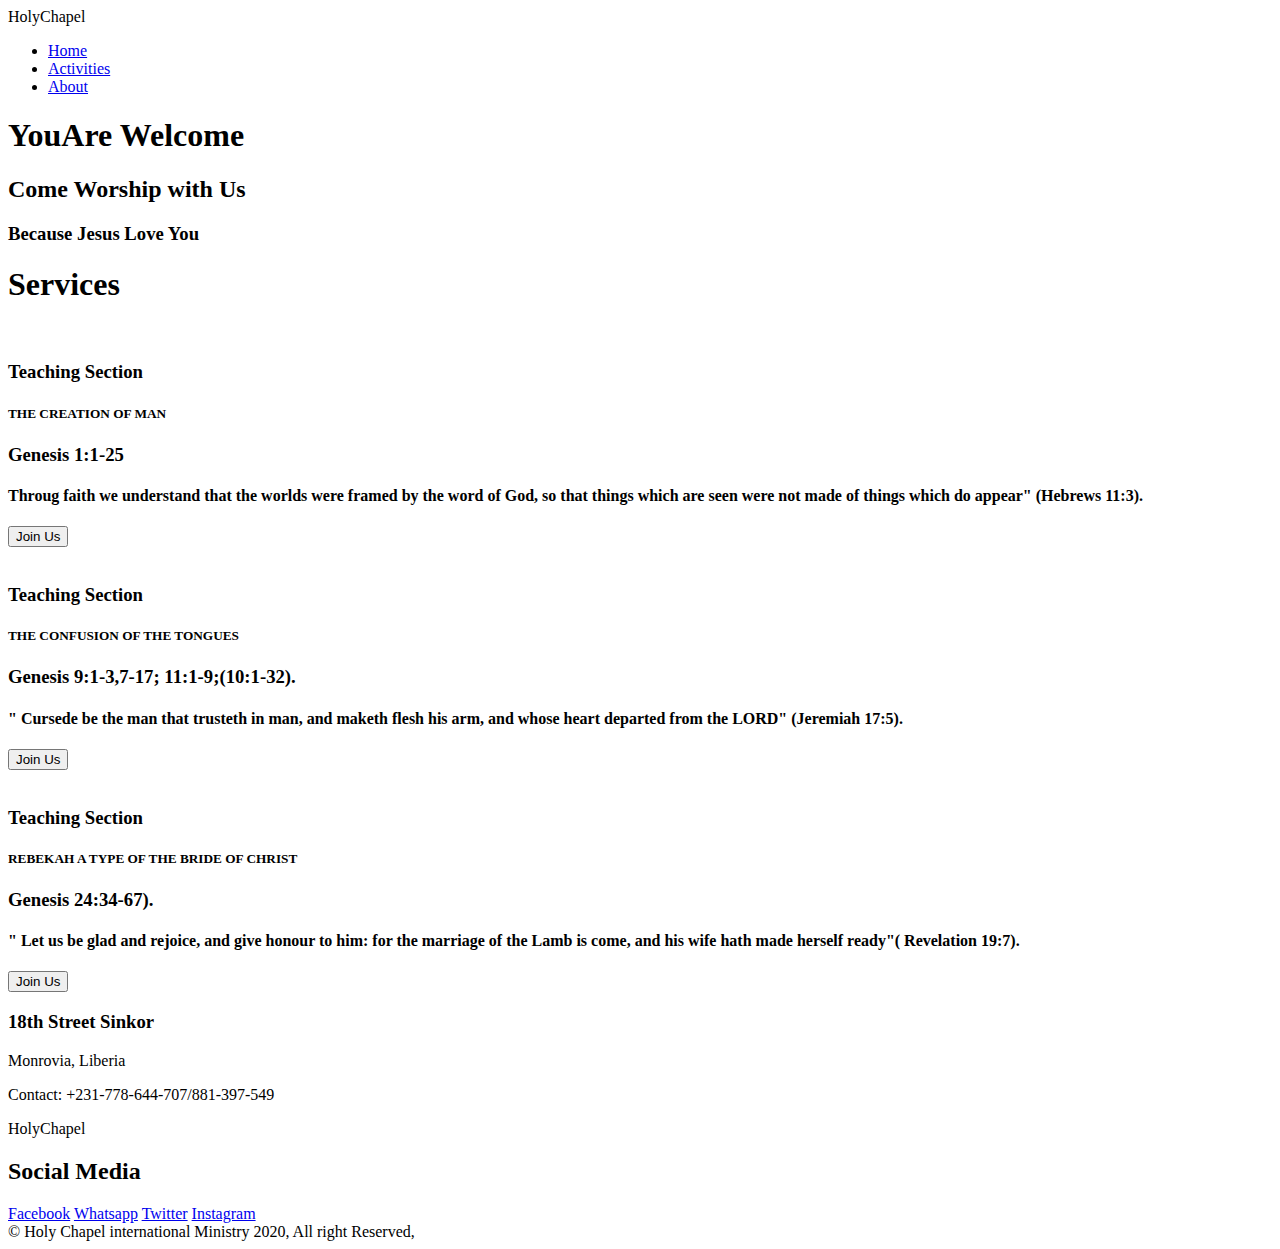
==== index.html @ dd9e16ad "Add files via upload" ====
<!DOCTYPE html>
<html lang="en">
<head>
    <meta charset="UTF-8">
    <meta http-equiv="X-UA-Compatible" content="IE=edge">
    <meta name="viewport" content="width=device-width, initial-scale=1.0">
    <title>Holy Chapel</title>
    <link rel="stylesheet" href="./styleSheet/style.css">

</head>
<body>

<!-- head markup -->

    <header>
      <div class="header__container">
        <div class="logo">Holy<span>Chapel</span></div>
        <ul class="nav">
            <li><a href="#">Home</a></li>
            <li><a href="activities.html">Activities</a></li>
            <li><a href="about.html">About</a></li>
        </ul>
      </div>
    </header>



    <section class="main">
        <div class="main__container">
            <h1><span class="you">You</span>Are Welcome</h1>
            <h2>Come Worship with Us</h2>
            <h3>Because Jesus Love <span class="you">You</span></h3>
        </div>
    </section>

    <!-- services section -->

    <div class="section">
        <h1 class="service__title">Services</h1>
        <div class="service__container">
        <div class="service__card-container">
            <div class="service__card">
                <img src="bishor 1.jpg" alt="">
                <h3>Teaching Section</h3>
                <h5>THE CREATION OF MAN</h5>

                <h3> Genesis 1:1-25</h3>
                <h4>Throug faith we understand that the worlds were framed by the word of God, so that things which are seen were not made of
                    things which do appear" (Hebrews 11:3). </h4>
            

                <button class="join">Join Us</button>
            </div>
            <div class="service__card">
                <img src="hc2.jpg" alt="">
                <h3>Teaching Section</h3>
                <h5>THE CONFUSION OF THE TONGUES</h5>
                <h3> Genesis 9:1-3,7-17; 11:1-9;(10:1-32). </h3>
                <h4>" Cursede be the man that trusteth in man, and maketh flesh his arm, and whose heart departed from the LORD" (Jeremiah 17:5). </h4>
                
                <button class="join">Join Us</button>
            </div>
            <div class="service__card">
                <img src="hcm3.jpg" alt="">
                <h3>Teaching Section</h3>
                <h5>REBEKAH A TYPE OF THE BRIDE OF CHRIST</h5>
                <h3> Genesis 24:34-67). </h3>
                <h4>" Let us be glad and rejoice, and give honour to him: for the marriage of the Lamb is come, and his wife hath made herself ready"( Revelation 19:7). </h4>
                
                <button class="join">Join Us</button>
            </div>
        </div>
        </div>
    </div>
 <footer class="footer">
     <div class="footer__container">
         <div class="footer__card">
             <h3>18th Street Sinkor</h3>
             <p>Monrovia, Liberia</p>
             <p>Contact: +231-778-644-707/881-397-549</p>
         </div>

         <div> <div class="logo">Holy<span>Chapel</span></div></div>

         <div class="social__media">
             <h2>Social Media</h2>
             <a href="facebook.com">Facebook</a>
             <a href="#">Whatsapp</a>
             <a href="#">Twitter</a>
             <a href="#">Instagram</a>
         </div>
     </div>

     <div class="copy__right">&copy Holy Chapel international Ministry 2020, All right Reserved,</div>
 </footer>

</body>
</html>
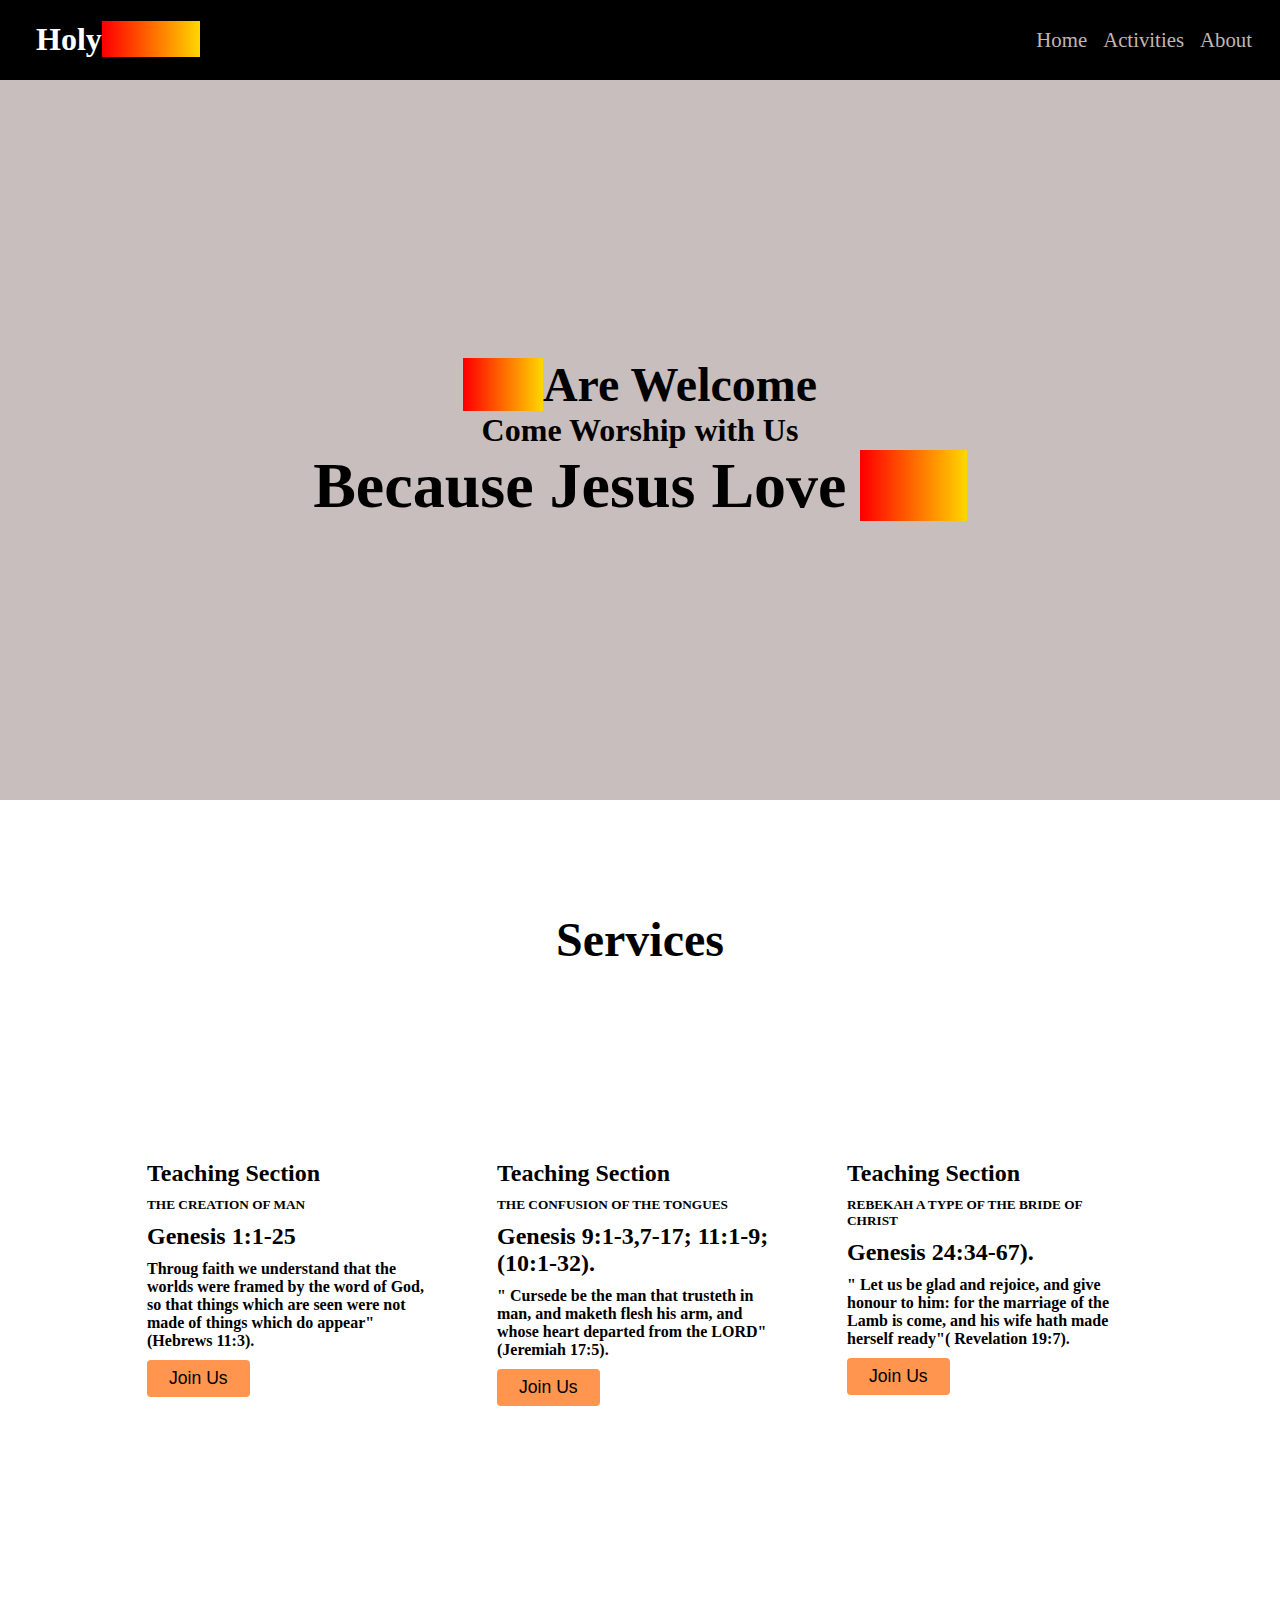
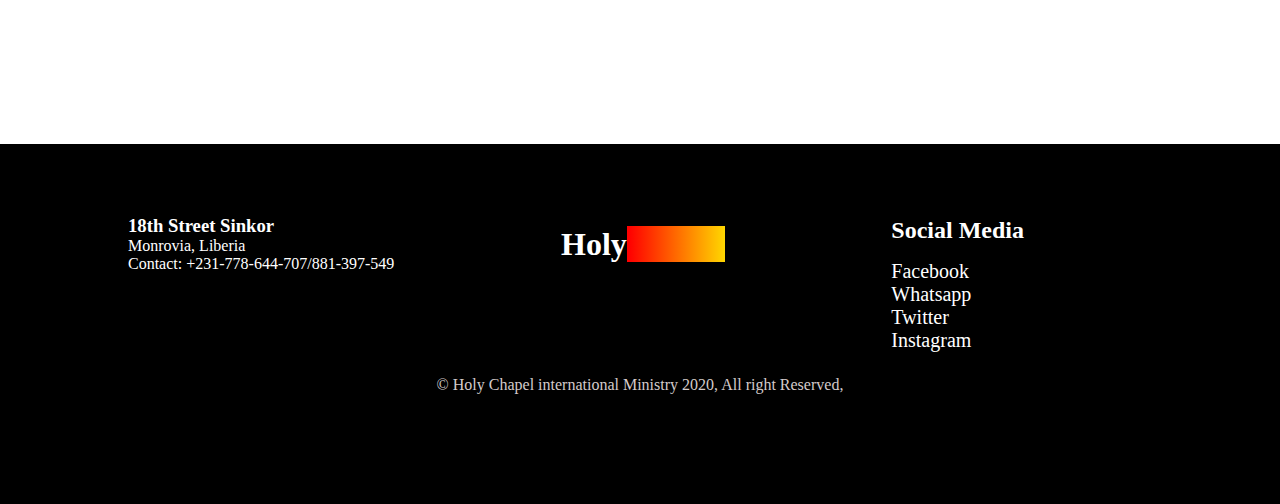
==== commit 181d0517: "Change Style link" ====
--- a/index.html
+++ b/index.html
@@ -5,7 +5,7 @@
     <meta http-equiv="X-UA-Compatible" content="IE=edge">
     <meta name="viewport" content="width=device-width, initial-scale=1.0">
     <title>Holy Chapel</title>
-    <link rel="stylesheet" href="./styleSheet/style.css">
+    <link rel="stylesheet" href="style.css">
 
 </head>
 <body>
@@ -40,7 +40,7 @@
         <div class="service__container">
         <div class="service__card-container">
             <div class="service__card">
-                <img src="bishor 1.jpg" alt="">
+                <img src="bishor1.jpg" alt="">
                 <h3>Teaching Section</h3>
                 <h5>THE CREATION OF MAN</h5>
 
@@ -95,4 +95,4 @@
  </footer>
 
 </body>
-</html>+</html>
--- a/style.css
+++ b/style.css
@@ -0,0 +1,395 @@
+*{
+    margin: 0;
+    padding: 0;
+    box-sizing: border-box;
+}
+
+
+
+/* header styling */
+
+header{
+    background: black;
+    display: flex;
+    width: 100%;
+    justify-content: center;
+    height: 80px;
+    position: sticky;
+    z-index: 99;
+}
+
+.header__container{
+    margin: 5px 20px;
+    display: flex;
+    justify-content: space-between;
+    width: 100%;
+
+}
+
+.logo span{
+    -webkit-text-fill-color: transparent;
+    -moz-text-fill-color: transparent;
+    background-color: gold;
+    background-image: linear-gradient(to right, red 0%, red 2%, gold 100%);
+}
+
+.logo{
+    color: #fff;
+    font-size: 2rem;
+    font-weight: bold;
+    padding: 1rem;
+}
+
+.nav{
+    display: flex;
+    align-items: center;
+}
+
+.nav li{
+    padding: 0 8px;
+    margin: 0 auto;
+    list-style: none;
+}
+
+.nav li a{
+    text-decoration: none;
+    color: rgb(192, 182, 182);
+    font-size: 1.3rem;
+}
+
+/* main styling */
+
+.main{
+    display: grid;
+    grid-template-columns: 1fr;
+    justify-content: center;
+    align-items: center;
+    width: 100%;
+    height: 80vh;
+    background: rgb(201, 190, 190);
+    background-image: url(../img/header.jpg);
+    background-size: cover;
+    background-repeat: no-repeat;
+    background-position: center;
+
+}
+
+.you{
+    
+    -webkit-text-fill-color: transparent;
+    -moz-text-fill-color: transparent;
+    background-color: gold;
+    background-image: linear-gradient(to right, red 0%, red 2%, gold 100%);
+}
+
+
+.main__container{
+    margin: 4rem auto;
+    text-align: center;
+}
+
+.main__container h1{
+    font-size: 3rem;
+    font-weight: bold;
+}
+
+.main__container h2{
+    font-size: 2rem;
+}
+
+.main__container h3{
+    font-size: 4rem;
+}
+
+/* services styling */
+
+.section{
+    display: grid;
+    width: 100%;
+    height: 80vh;
+    justify-content: center;
+    text-align: center;
+    margin: 7rem auto;
+}
+
+.service__title{
+    font-size: 3rem;
+}
+
+.service__container{
+    display: flex;
+    justify-content: center;
+    align-items: center;
+    width: 100%;
+}
+
+.service__card-container{
+    display: grid;
+    grid-template-columns: 1fr 1fr 1fr;
+}
+
+.service__card{
+    width: 350px;
+    height: 450px;
+    padding: 4px 2rem;
+    text-align: start;
+}
+
+.service__card img{
+    width: 300px;
+    border-radius: 3px;
+}
+
+.service__card h3{
+    font-size: 1.5rem;
+    padding: 10px 0;
+}
+
+.service__card button{
+    padding: 8px 22px;
+    margin: 10px 0;
+    font-size: 1.1rem;
+    border: 3px;
+    border: none;
+    border-radius: 4px;
+    cursor: pointer;
+    background-color: rgba(255, 102, 0, 0.692);
+
+
+}
+
+/* footerStyling */
+
+.footer{
+    background: black;
+    width: 100%;
+    height: 40vh;
+}
+
+.footer__container{
+    display: flex;
+    align-items: center;
+    width: 80%;
+    height: 200px;
+    margin: 2rem 4rem;
+    justify-content: space-between;
+    padding: 0 4rem;
+}
+
+.footer__card{
+    color: #fff;
+}
+
+.social__media{
+    display: flex;
+    flex-direction: column;
+    justify-content: center;
+}
+
+.social__media h2{
+    color: #fff;
+    margin-top: 5rem;
+    margin-bottom: 1rem;;
+}
+.social__media a{
+    text-decoration: none;
+    font-size: 1.25rem;
+    color: #fff;
+}
+
+.copy__right{
+    color: rgb(212, 203, 203);
+    width: 100%;
+    margin: 2rem auto;
+    text-align: center;
+}
+
+
+/* about page Styling */
+
+.about{
+    width: 100%;
+    height: 100vh;
+    display: grid;
+    grid-template-columns: 1fr;
+    background-image: url(../img/holychapel\ .jpg);
+    background-size: cover;
+    background-repeat: no-repeat;
+    background-position: center;
+
+}
+
+.about__container{
+    display: grid;
+    grid-template-columns: 1fr 1fr;
+    width: 100%;
+    height: 100vh;
+    justify-content: center;
+}
+
+.about__card{
+    width: 450px;
+    height: 500px;
+    margin: 6rem auto;
+    background-color: grey;
+    border-radius: 5px;
+    padding: 2rem 4rem;
+}
+
+form{
+    margin-top: 3rem;
+    display: flex;
+    flex-direction: column;
+}
+ form :nth-child(1){
+     padding: 18px 10px;
+     border: none;
+     border-radius: 4px;
+     height: 3rem;
+     font-size: 1.2rem;
+     outline: none;
+ }
+ form :nth-child(2){
+     padding: 18px 10px;
+     border: none;
+     border-radius: 4px;
+     height: 3rem;
+     font-size: 1.2rem;
+     margin-top: .58rem;
+     outline: none;
+ }
+
+ .about__message{
+     margin-top: .5rem;
+     height: 12rem;
+     border: none;
+     border-radius: 4px;
+     display: flex;
+     width: 100%;
+     padding-bottom:9rem ;
+     outline: none;
+     font-size: 1.2rem;
+     padding-left: 10px;
+ }
+ 
+
+ form button{
+     margin-top: .5rem;
+     width: 9rem;
+     height: 3.2rem;
+     text-align: center;
+     padding: 0 3rem;
+     border:none;
+     border-radius: 4px;
+     outline: none;
+     font-size: 1.1rem;
+
+ }
+
+ /* activities styling */
+
+ .activities__banner{
+     
+     background-size: cover;
+     background-position: center;
+     background-repeat: no-repeat;
+     width: 100%;
+     height: 100vh;
+     background-color: rgba(0,0,0,0.9);
+ }
+
+ .activities__container{
+     display: flex;
+     flex-direction: column;
+     justify-content: center;
+     align-items: center;
+     width: 80%;
+     height: 100%;
+     margin: 0 auto;
+
+ }
+
+ .activities__container h2{
+     font-size: 4rem;
+ }
+
+ .activities__container h3{
+     color: #fff;
+     font-size: 2rem;
+     padding: 1.1rem 0;
+ }
+
+ .activities__container p {
+     font-size: 1.1rem;
+     color: black;
+     font-weight: bold;
+     padding: 1rem 2rem;
+     background-color: rgb(196, 184, 184);
+     border-radius: 2rem;
+ }
+
+ .activities__container h1{
+     font-size: 2.4rem;
+     padding: .3rem 0;
+ }
+
+ .activities__container ul{
+     display: flex;
+     justify-content: center;
+     align-items: center;
+ }
+
+ .activities__container ul li{
+     padding: 1rem 2rem;
+     list-style: none;
+ }
+
+ .activities__container ul li a{
+     font-size: 2rem;
+     text-decoration: none;
+     background-color: rgba(255, 102, 0, 0.692);
+     color:black;
+     padding: 10px 14px;
+     border: none;
+     border-radius: 5px;
+ }
+
+
+ /* schelule styling */
+
+ .schedule{
+     width: 100%;
+     height: 80vh;
+     margin: 3rem auto;
+ }
+
+ .schedule__container{
+     width: 100%;
+     display: flex;
+     margin: 0 auto;
+     flex-direction: column;
+     justify-content: center;
+     text-align: center;
+ }
+
+ .schedule__container h2{
+     font-size: 3rem;
+     margin: 3rem auto;
+ }
+
+ .schedule__container h3{
+     font-size: 2rem;
+ }
+
+ .schedule__card-container{
+     display: flex;
+     justify-content: space-between;
+
+ }
+
+ .schedule__card{
+     width: 400px;
+     padding: 3rem 2rem;
+ }
+
+ /* video styling */
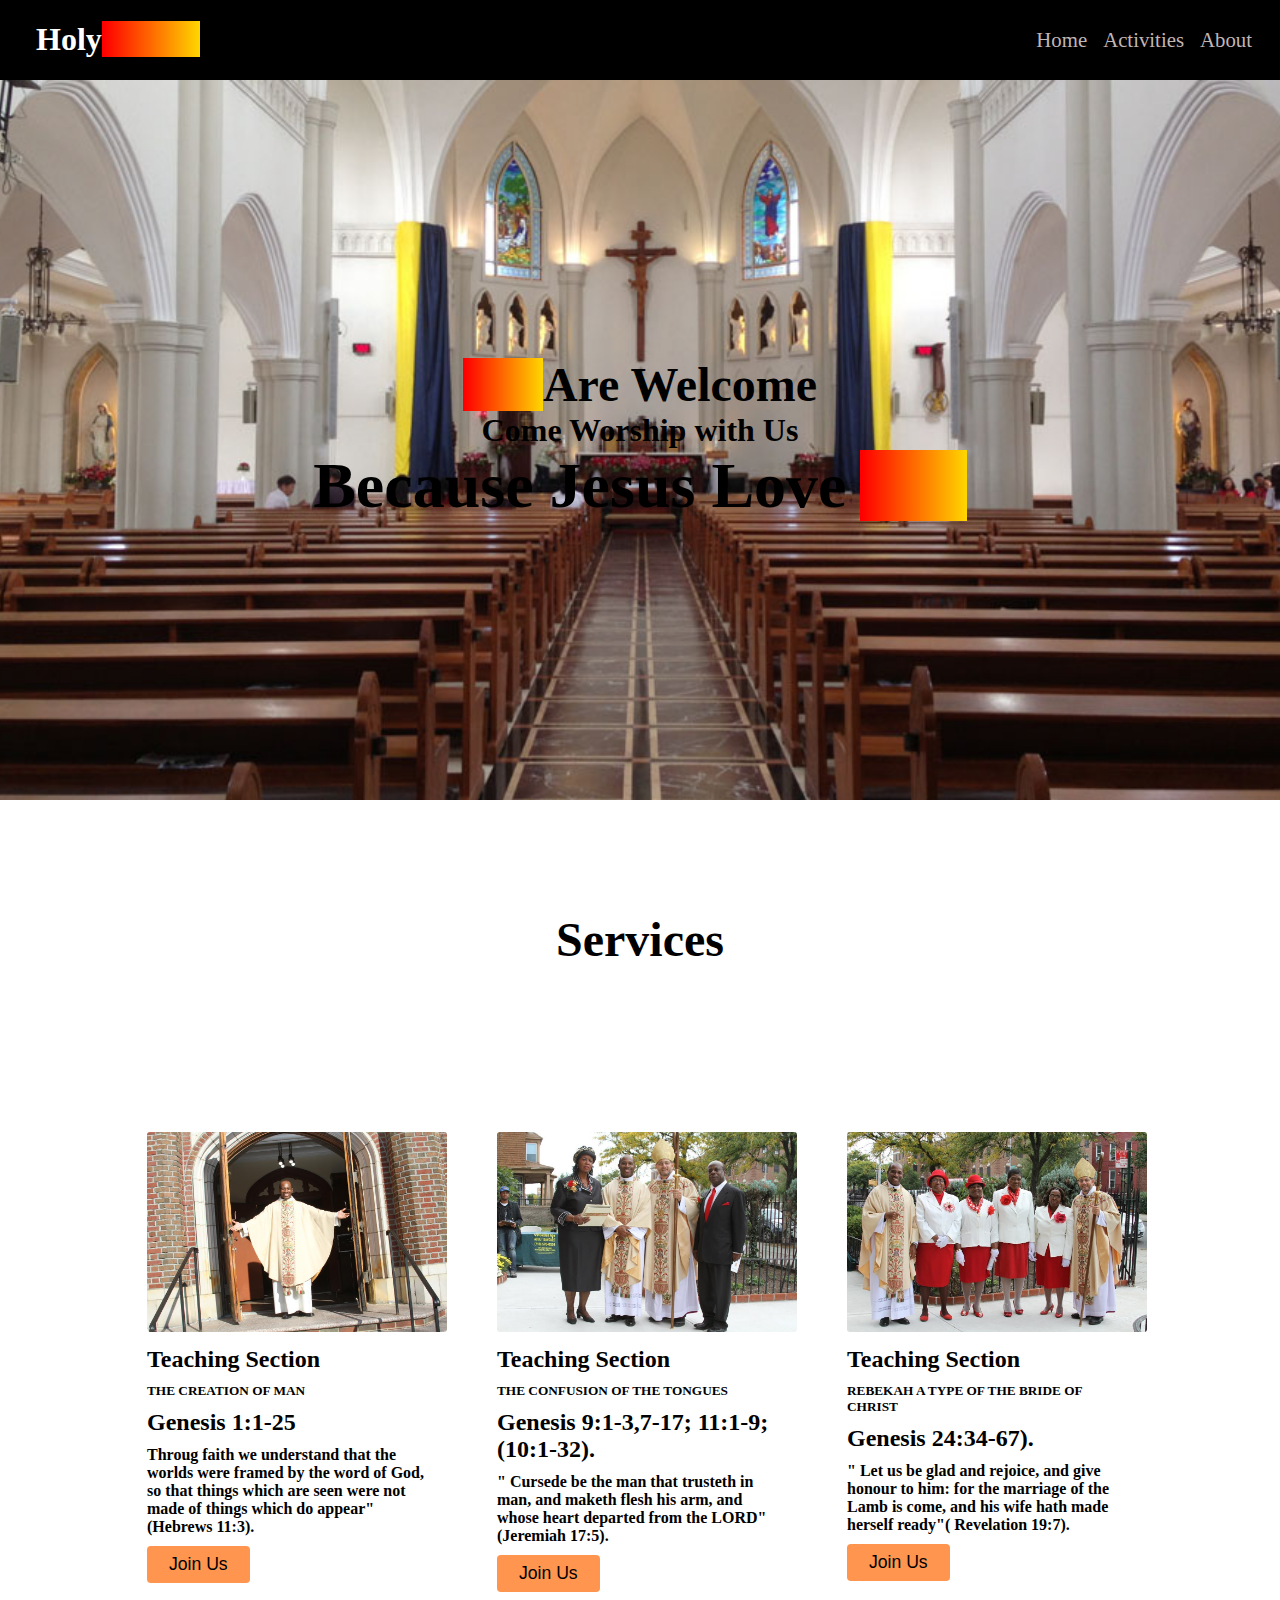
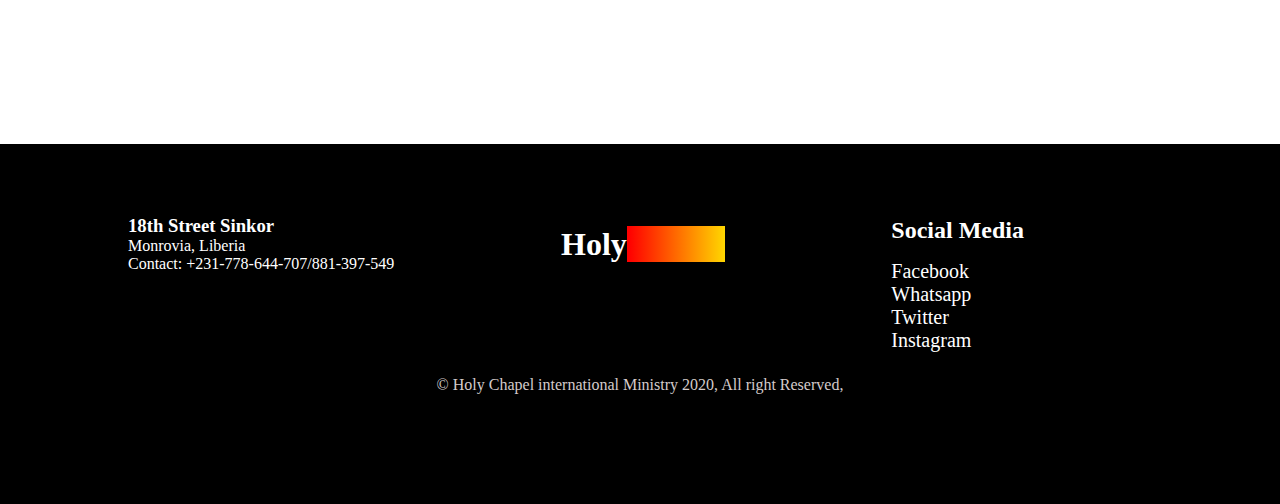
==== commit 632ad326: "Final Project" ====
--- a/index.html
+++ b/index.html
@@ -95,4 +95,4 @@
  </footer>
 
 </body>
-</html>
+</html>--- a/style.css
+++ b/style.css
@@ -3,8 +3,6 @@
     padding: 0;
     box-sizing: border-box;
 }
-
-
 
 /* header styling */
 
@@ -67,7 +65,7 @@
     width: 100%;
     height: 80vh;
     background: rgb(201, 190, 190);
-    background-image: url(../img/header.jpg);
+    background-image: url(header.jpg);
     background-size: cover;
     background-repeat: no-repeat;
     background-position: center;
@@ -212,7 +210,7 @@
     height: 100vh;
     display: grid;
     grid-template-columns: 1fr;
-    background-image: url(../img/holychapel\ .jpg);
+    background-image: url(header.jpg);
     background-size: cover;
     background-repeat: no-repeat;
     background-position: center;
